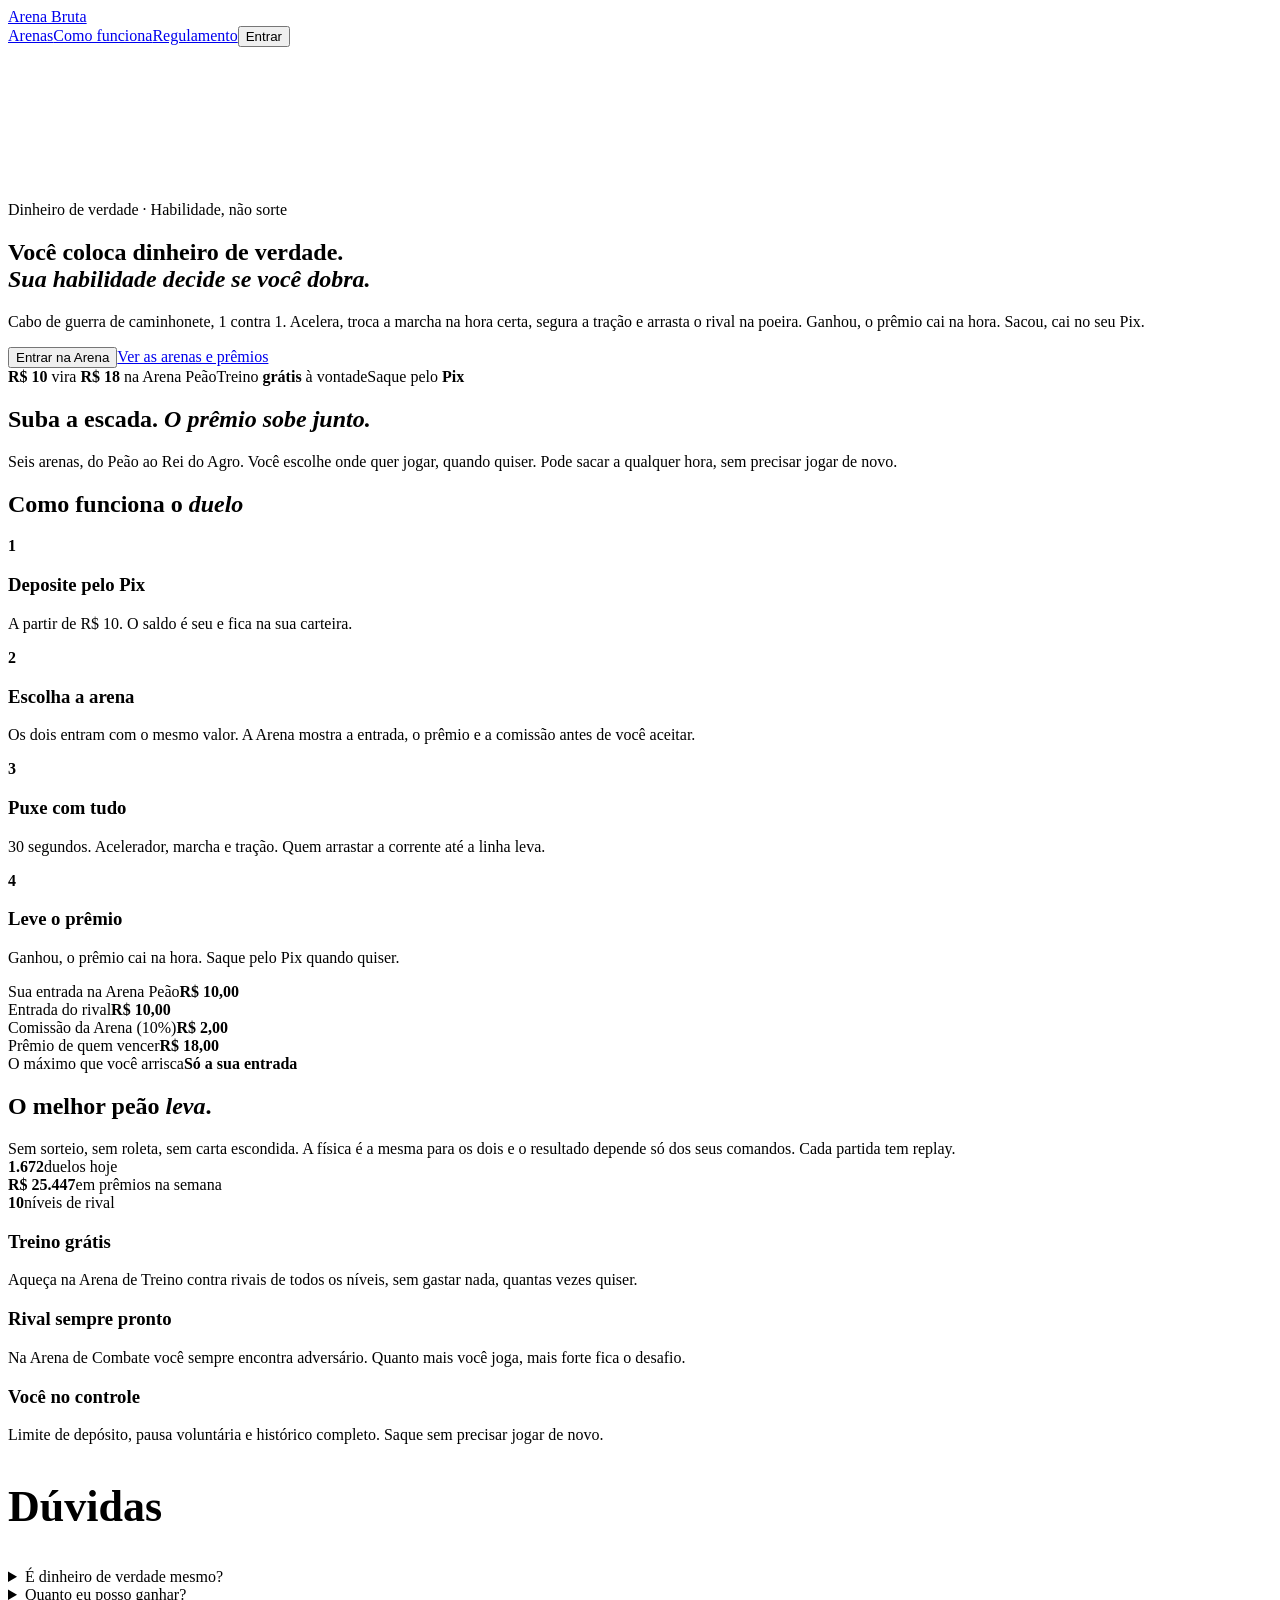
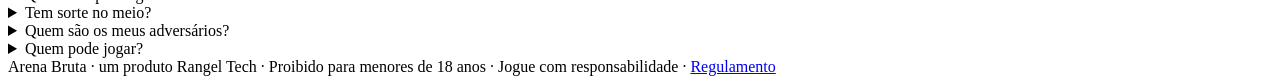
==== static/index.html @ 45be07f4 "Arena Bruta 0.1.0: duelos 3D valendo dinheiro, razão contábil, bots fixos de 20 níveis, Pix manual p" ====
<!doctype html>
<html lang="pt-BR">
<head>
<meta charset="utf-8">
<meta name="viewport" content="width=device-width,initial-scale=1,viewport-fit=cover">
<title>Arena Bruta · Sua habilidade decide se você dobra</title>
<meta name="description" content="Duelos de caminhonete valendo dinheiro de verdade. Você coloca a entrada, sua habilidade decide se você dobra. Saque pelo Pix. Só para maiores de 18.">
<meta name="theme-color" content="#0d0c0b">
<meta property="og:title" content="Arena Bruta · Sua habilidade decide se você dobra">
<meta property="og:description" content="Cabo de guerra de caminhonete 1x1, valendo dinheiro de verdade. O melhor peão leva.">
<link rel="icon" href="data:image/svg+xml,<svg xmlns='http://www.w3.org/2000/svg' viewBox='0 0 64 64'><rect width='64' height='64' rx='14' fill='%230d0c0b'/><text x='32' y='45' font-family='Georgia' font-weight='900' font-size='36' text-anchor='middle' fill='%23c49a46'>A</text></svg>">
<link rel="preconnect" href="https://fonts.googleapis.com"><link rel="preconnect" href="https://fonts.gstatic.com" crossorigin>
<link href="https://fonts.googleapis.com/css2?family=Bebas+Neue&family=Rye&family=Inter:wght@400;500;600;700;800&display=swap" rel="stylesheet">
<link rel="stylesheet" href="/s/estilo.css">
<link rel="stylesheet" href="/s/arena.css">
</head>
<body>
<header class="topo"><div class="wrap">
  <a class="marca" href="/"><span class="titulo">Arena Bruta</span></a>
  <nav><a class="lnk" href="#arenas">Arenas</a><a class="lnk" href="#como">Como funciona</a><a class="lnk" href="/regulamento">Regulamento</a><button class="btn btn-sec" data-entrar>Entrar</button></nav>
</div></header>

<section class="heroi" id="heroi">
  <canvas id="cena" aria-label="Duas caminhonetes puxando uma corrente num duelo de cabo de guerra ao pôr do sol"></canvas>
  <div class="txt"><div class="wrap">
    <span class="selo">Dinheiro de verdade · Habilidade, não sorte</span>
    <h1 class="titulo">Você coloca dinheiro de verdade.<br><em>Sua habilidade decide se você dobra.</em></h1>
    <p class="sub">Cabo de guerra de caminhonete, 1 contra 1. Acelera, troca a marcha na hora certa, segura a tração e arrasta o rival na poeira. Ganhou, o prêmio cai na hora. Sacou, cai no seu Pix.</p>
    <div class="acoes"><button class="btn btn-ouro btn-lg" data-entrar>Entrar na Arena</button><a class="btn btn-sec btn-lg" href="#arenas">Ver as arenas e prêmios</a></div>
    <div class="chips"><span><b>R$ 10</b> vira <b>R$ 18</b> na Arena Peão</span><span>Treino <b>grátis</b> à vontade</span><span>Saque pelo <b>Pix</b></span></div>
  </div></div>
</section>

<section class="bloco" id="arenas"><div class="wrap">
  <h2 class="titulo rev">Suba a escada. <em>O prêmio sobe junto.</em></h2>
  <p class="lead rev">Seis arenas, do Peão ao Rei do Agro. Você escolhe onde quer jogar, quando quiser. Pode sacar a qualquer hora, sem precisar jogar de novo.</p>
  <div class="escada" id="escada"></div>
</div></section>

<section class="bloco" id="como" style="background:var(--bg2)"><div class="wrap">
  <h2 class="titulo rev">Como funciona o <em>duelo</em></h2>
  <div class="passos">
    <div class="passo rev"><b>1</b><h3>Deposite pelo Pix</h3><p>A partir de R$ 10. O saldo é seu e fica na sua carteira.</p></div>
    <div class="passo rev"><b>2</b><h3>Escolha a arena</h3><p>Os dois entram com o mesmo valor. A Arena mostra a entrada, o prêmio e a comissão antes de você aceitar.</p></div>
    <div class="passo rev"><b>3</b><h3>Puxe com tudo</h3><p>30 segundos. Acelerador, marcha e tração. Quem arrastar a corrente até a linha leva.</p></div>
    <div class="passo rev"><b>4</b><h3>Leve o prêmio</h3><p>Ganhou, o prêmio cai na hora. Saque pelo Pix quando quiser.</p></div>
  </div>
  <div class="card-ouro rev">
    <div class="linha"><span>Sua entrada na Arena Peão</span><b>R$ 10,00</b></div>
    <div class="linha"><span>Entrada do rival</span><b>R$ 10,00</b></div>
    <div class="linha"><span>Comissão da Arena (10%)</span><b>R$ 2,00</b></div>
    <div class="linha"><span>Prêmio de quem vencer</span><b>R$ 18,00</b></div>
    <div class="linha"><span>O máximo que você arrisca</span><b>Só a sua entrada</b></div>
  </div>
</div></section>

<section class="faixa"><div class="wrap">
  <h2 class="titulo rev">O melhor peão <em>leva</em>.</h2>
  <p class="lead rev" style="margin:0 auto">Sem sorteio, sem roleta, sem carta escondida. A física é a mesma para os dois e o resultado depende só dos seus comandos. Cada partida tem replay.</p>
  <div class="contadores"><div><b data-conta-ate="3214">0</b><span>duelos hoje</span></div><div><b data-conta-ate="48920" data-reais>0</b><span>em prêmios na semana</span></div><div><b data-conta-ate="20">0</b><span>níveis de rival</span></div></div>
  <div class="grade3">
    <div class="info rev"><h3>Treino grátis</h3><p>Aqueça na Arena de Treino contra rivais de todos os níveis, sem gastar nada, quantas vezes quiser.</p></div>
    <div class="info rev"><h3>Rival sempre pronto</h3><p>Na Arena de Combate você sempre encontra adversário. Quanto mais você joga, mais forte fica o desafio.</p></div>
    <div class="info rev"><h3>Você no controle</h3><p>Limite de depósito, pausa voluntária e histórico completo. Saque sem precisar jogar de novo.</p></div>
  </div>
</div></section>

<section class="bloco" style="background:var(--bg2)"><div class="wrap" style="max-width:860px">
  <h2 class="titulo rev" style="font-size:44px">Dúvidas</h2>
  <details><summary>É dinheiro de verdade mesmo?</summary><p>Sim. Você deposita pelo Pix, joga com o seu saldo e saca pelo Pix. Saques são conferidos e pagos na chave Pix cadastrada no seu nome.</p></details>
  <details><summary>Quanto eu posso ganhar?</summary><p>Você pode dobrar a sua entrada a cada vitória, menos a comissão de 10%. Na Arena Peão, R$ 10 vira R$ 18. No Rei do Agro, R$ 188,95 vira R$ 340,11. Também pode perder a entrada: o máximo que você arrisca é o valor que escolheu.</p></details>
  <details><summary>Tem sorte no meio?</summary><p>Não. O jogo é 100% determinístico: os mesmos comandos dão sempre o mesmo resultado. Quem decide é a sua habilidade.</p></details>
  <details><summary>Quem são os meus adversários?</summary><p>Outros jogadores e competidores da casa, com níveis de habilidade fixos e publicados no <a href="/regulamento" style="color:var(--ouro2)">regulamento</a>.</p></details>
  <details><summary>Quem pode jogar?</summary><p>Só maiores de 18 anos. Jogue com responsabilidade: use os limites e a pausa da sua conta quando quiser.</p></details>
</div></section>

<footer><div class="wrap">Arena Bruta · um produto Rangel Tech · Proibido para menores de 18 anos · Jogue com responsabilidade · <a href="/regulamento">Regulamento</a></div></footer>
<div class="modal" id="m-entrar" hidden role="dialog" aria-modal="true" aria-labelledby="m-tit"><div class="caixa"><button class="x" data-fechar aria-label="Fechar">×</button></div></div>
<script src="/s/login.js" data-conta="/api/conta" data-destino="/app"></script>
<script type="module">
import { criarCena } from '/s/arena3d.js'
try { criarCena(document.getElementById('cena'), { modo: 'heroi' }) } catch (e) { document.getElementById('cena').style.background = 'url(/s/img/heroi.webp) center/cover' }
</script>
<script>
;(() => {
  const topo = document.querySelector('.topo'); const rolar = () => topo.classList.toggle('rolou', scrollY > 30); addEventListener('scroll', rolar, { passive: true }); rolar()
  const io = new IntersectionObserver((es) => es.forEach((e) => { if (e.isIntersecting) { e.target.classList.add('vis'); io.unobserve(e.target) } }), { threshold: 0.12 })
  document.querySelectorAll('.rev').forEach((el) => io.observe(el))
  const brl = (c) => 'R$ ' + (c / 100).toFixed(2).replace('.', ',')
  fetch('/api/arenas').then((r) => r.json()).then((j) => {
    document.getElementById('escada').innerHTML = j.arenas.map((a, i) => `<div class="degrau rev" style="min-height:${170 + i * 22}px"><small>Arena ${i + 1}</small><h3>${a.nome}</h3><div class="ent">Entrada ${brl(a.entrada)}</div><div class="pre">${brl(a.premio)}</div><div class="ent">prêmio</div></div>`).join('')
    document.querySelectorAll('#escada .rev').forEach((el) => io.observe(el))
  })
  document.querySelectorAll('[data-conta-ate]').forEach((el) => {
    const alvo = +el.dataset.contaAte, reais = el.hasAttribute('data-reais')
    const o = new IntersectionObserver((es) => { if (!es[0].isIntersecting) return; o.disconnect(); const t0 = performance.now()
      const f = (t) => { const p = Math.min(1, (t - t0) / 1600), v = Math.round(alvo * (1 - Math.pow(1 - p, 3))); el.textContent = reais ? 'R$ ' + v.toLocaleString('pt-BR') : v.toLocaleString('pt-BR'); if (p < 1) requestAnimationFrame(f) }; requestAnimationFrame(f) })
    o.observe(el)
  })
})()
</script>
</body>
</html>
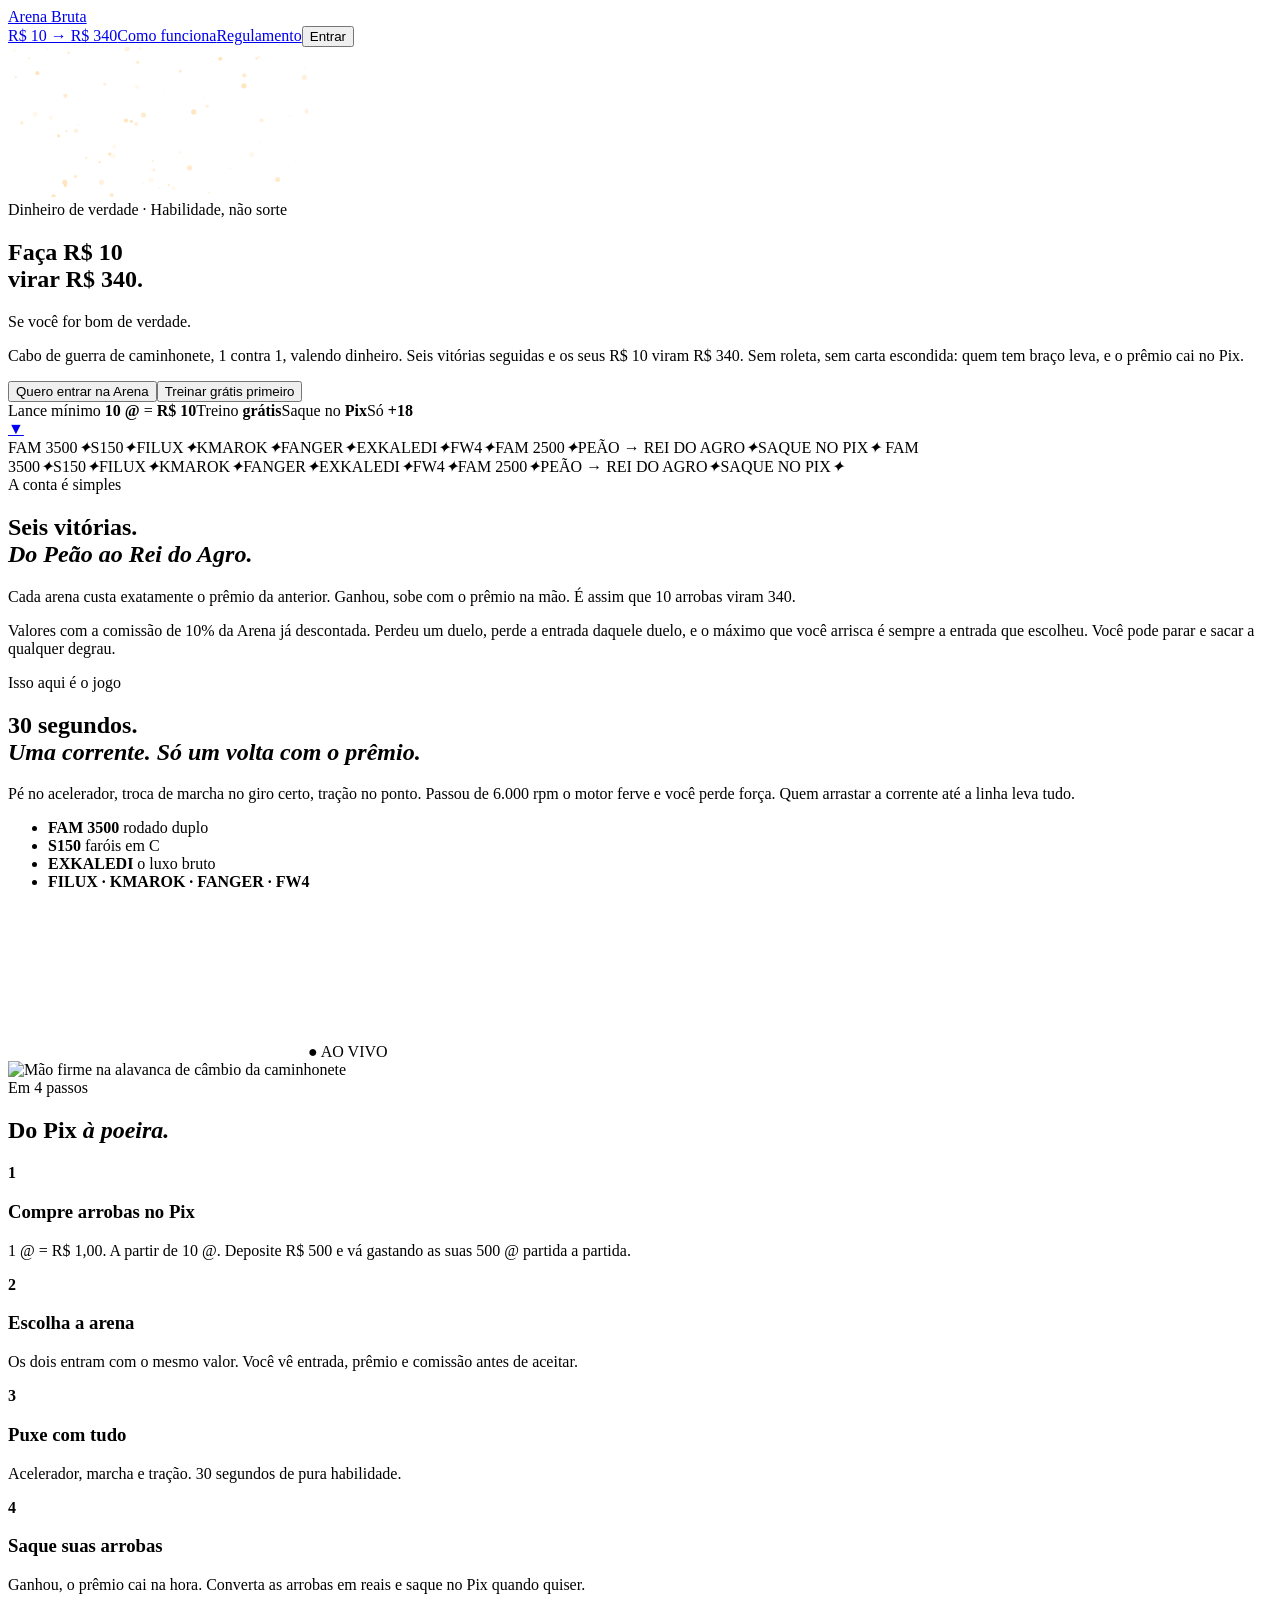
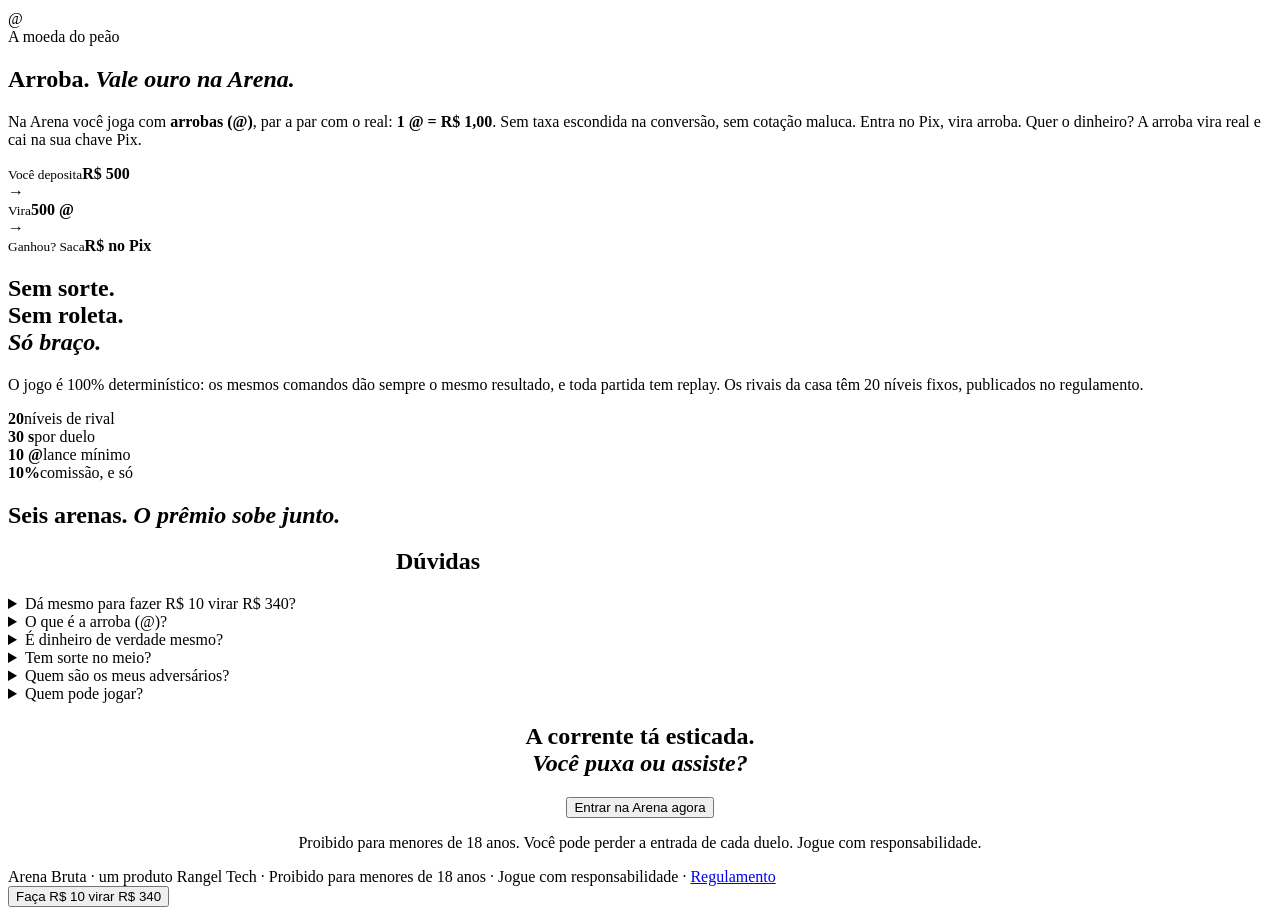
==== commit 15eb1a9b: "Landing cinematografica: vaqueiro com camera lenta e poeira, R$ 10 vira R$ 340 (escada real de 6 vit" ====
--- a/static/index.html
+++ b/static/index.html
@@ -3,100 +3,161 @@
 <head>
 <meta charset="utf-8">
 <meta name="viewport" content="width=device-width,initial-scale=1,viewport-fit=cover">
-<title>Arena Bruta · Sua habilidade decide se você dobra</title>
-<meta name="description" content="Duelos de caminhonete valendo dinheiro de verdade. Você coloca a entrada, sua habilidade decide se você dobra. Saque pelo Pix. Só para maiores de 18.">
+<title>Arena Bruta · Faça R$ 10 virar R$ 340</title>
+<meta name="description" content="Cabo de guerra de caminhonete valendo dinheiro de verdade. Seis vitórias seguidas transformam R$ 10 em R$ 340. Habilidade, não sorte. Saque pelo Pix. Só para maiores de 18.">
 <meta name="theme-color" content="#0d0c0b">
-<meta property="og:title" content="Arena Bruta · Sua habilidade decide se você dobra">
-<meta property="og:description" content="Cabo de guerra de caminhonete 1x1, valendo dinheiro de verdade. O melhor peão leva.">
+<meta property="og:title" content="Arena Bruta · Faça R$ 10 virar R$ 340">
+<meta property="og:description" content="Se você for bom de verdade. Duelo 1x1 de caminhonete, sem sorte no meio.">
+<meta property="og:image" content="/s/img/heroi.webp">
 <link rel="icon" href="data:image/svg+xml,<svg xmlns='http://www.w3.org/2000/svg' viewBox='0 0 64 64'><rect width='64' height='64' rx='14' fill='%230d0c0b'/><text x='32' y='45' font-family='Georgia' font-weight='900' font-size='36' text-anchor='middle' fill='%23c49a46'>A</text></svg>">
 <link rel="preconnect" href="https://fonts.googleapis.com"><link rel="preconnect" href="https://fonts.gstatic.com" crossorigin>
 <link href="https://fonts.googleapis.com/css2?family=Bebas+Neue&family=Rye&family=Inter:wght@400;500;600;700;800&display=swap" rel="stylesheet">
+<link rel="preload" as="image" href="/s/img/heroi.webp">
 <link rel="stylesheet" href="/s/estilo.css">
 <link rel="stylesheet" href="/s/arena.css">
+<link rel="stylesheet" href="/s/cinema-arena.css">
 </head>
 <body>
 <header class="topo"><div class="wrap">
   <a class="marca" href="/"><span class="titulo">Arena Bruta</span></a>
-  <nav><a class="lnk" href="#arenas">Arenas</a><a class="lnk" href="#como">Como funciona</a><a class="lnk" href="/regulamento">Regulamento</a><button class="btn btn-sec" data-entrar>Entrar</button></nav>
+  <nav><a class="lnk" href="#escada-340">R$ 10 → R$ 340</a><a class="lnk" href="#como">Como funciona</a><a class="lnk" href="/regulamento">Regulamento</a><button class="btn btn-sec" data-entrar>Entrar</button></nav>
 </div></header>
 
-<section class="heroi" id="heroi">
-  <canvas id="cena" aria-label="Duas caminhonetes puxando uma corrente num duelo de cabo de guerra ao pôr do sol"></canvas>
-  <div class="txt"><div class="wrap">
-    <span class="selo">Dinheiro de verdade · Habilidade, não sorte</span>
-    <h1 class="titulo">Você coloca dinheiro de verdade.<br><em>Sua habilidade decide se você dobra.</em></h1>
-    <p class="sub">Cabo de guerra de caminhonete, 1 contra 1. Acelera, troca a marcha na hora certa, segura a tração e arrasta o rival na poeira. Ganhou, o prêmio cai na hora. Sacou, cai no seu Pix.</p>
-    <div class="acoes"><button class="btn btn-ouro btn-lg" data-entrar>Entrar na Arena</button><a class="btn btn-sec btn-lg" href="#arenas">Ver as arenas e prêmios</a></div>
-    <div class="chips"><span><b>R$ 10</b> vira <b>R$ 18</b> na Arena Peão</span><span>Treino <b>grátis</b> à vontade</span><span>Saque pelo <b>Pix</b></span></div>
+<!-- 1. TOPO DE CINEMA -->
+<section class="cine-heroi" id="heroi">
+  <div class="kb" style="background-image:url(/s/img/heroi.webp)" role="img" aria-label="Peão diante de duas caminhonetes acorrentadas na arena ao pôr do sol"></div>
+  <canvas class="poeira" aria-hidden="true"></canvas>
+  <div class="barra-cine cima"></div><div class="barra-cine baixo"></div>
+  <div class="cine-txt"><div class="wrap">
+    <span class="selo entra" style="--d:.2s">Dinheiro de verdade · Habilidade, não sorte</span>
+    <h1 class="mega entra" style="--d:.45s">Faça <span class="ouro">R$ 10</span><br>virar <span class="ouro">R$ 340</span>.</h1>
+    <p class="gancho entra" style="--d:.8s">Se você for bom de verdade.</p>
+    <p class="sub entra" style="--d:1s">Cabo de guerra de caminhonete, 1 contra 1, valendo dinheiro. Seis vitórias seguidas e os seus R$ 10 viram R$ 340. Sem roleta, sem carta escondida: quem tem braço leva, e o prêmio cai no Pix.</p>
+    <div class="acoes entra" style="--d:1.2s"><button class="btn btn-ouro btn-lg pulsa" data-entrar>Quero entrar na Arena</button><button class="btn btn-sec btn-lg" data-entrar>Treinar grátis primeiro</button></div>
+    <div class="chips entra" style="--d:1.4s"><span>Lance mínimo <b>10 @</b> = <b>R$ 10</b></span><span>Treino <b>grátis</b></span><span>Saque no <b>Pix</b></span><span>Só <b>+18</b></span></div>
   </div></div>
+  <a class="desce" href="#escada-340" aria-label="Ver como R$ 10 vira R$ 340">▼</a>
 </section>
 
-<section class="bloco" id="arenas"><div class="wrap">
-  <h2 class="titulo rev">Suba a escada. <em>O prêmio sobe junto.</em></h2>
-  <p class="lead rev">Seis arenas, do Peão ao Rei do Agro. Você escolhe onde quer jogar, quando quiser. Pode sacar a qualquer hora, sem precisar jogar de novo.</p>
+<!-- 2. FAIXA CORRENDO -->
+<div class="faixa-corre" aria-hidden="true"><div>
+  <span>FAM 3500</span><i>✦</i><span>S150</span><i>✦</i><span>FILUX</span><i>✦</i><span>KMAROK</span><i>✦</i><span>FANGER</span><i>✦</i><span>EXKALEDI</span><i>✦</i><span>FW4</span><i>✦</i><span>FAM 2500</span><i>✦</i><span>PEÃO → REI DO AGRO</span><i>✦</i><span>SAQUE NO PIX</span><i>✦</i>
+  <span>FAM 3500</span><i>✦</i><span>S150</span><i>✦</i><span>FILUX</span><i>✦</i><span>KMAROK</span><i>✦</i><span>FANGER</span><i>✦</i><span>EXKALEDI</span><i>✦</i><span>FW4</span><i>✦</i><span>FAM 2500</span><i>✦</i><span>PEÃO → REI DO AGRO</span><i>✦</i><span>SAQUE NO PIX</span><i>✦</i>
+</div></div>
+
+<!-- 3. A ESCADA DO R$ 10 AO R$ 340 -->
+<section class="cine-bloco com-foto" id="escada-340" style="--foto:url(/s/img/boiadeiro.webp)"><div class="wrap">
+  <span class="selo rev">A conta é simples</span>
+  <h2 class="titulo grande rev">Seis vitórias.<br><em>Do Peão ao Rei do Agro.</em></h2>
+  <p class="lead rev">Cada arena custa exatamente o prêmio da anterior. Ganhou, sobe com o prêmio na mão. É assim que 10 arrobas viram 340.</p>
+  <ol class="escadinha" id="escadinha"></ol>
+  <p class="letra-miuda rev">Valores com a comissão de 10% da Arena já descontada. Perdeu um duelo, perde a entrada daquele duelo, e o máximo que você arrisca é sempre a entrada que escolheu. Você pode parar e sacar a qualquer degrau.</p>
+</div></section>
+
+<!-- 4. O JOGO -->
+<section class="cine-bloco" id="jogo"><div class="wrap">
+  <div class="dupla">
+    <div>
+      <span class="selo rev">Isso aqui é o jogo</span>
+      <h2 class="titulo grande rev">30 segundos.<br><em>Uma corrente. Só um volta com o prêmio.</em></h2>
+      <p class="lead rev">Pé no acelerador, troca de marcha no giro certo, tração no ponto. Passou de 6.000 rpm o motor ferve e você perde força. Quem arrastar a corrente até a linha leva tudo.</p>
+      <ul class="frota rev"><li><b>FAM 3500</b> rodado duplo</li><li><b>S150</b> faróis em C</li><li><b>EXKALEDI</b> o luxo bruto</li><li><b>FILUX · KMAROK · FANGER · FW4</b></li></ul>
+    </div>
+    <div class="tela-jogo rev"><canvas id="cena" aria-label="Duas caminhonetes puxando uma corrente num duelo de cabo de guerra ao pôr do sol"></canvas><span class="ao-vivo">● AO VIVO</span></div>
+  </div>
+</div></section>
+
+<!-- 5. COMO FUNCIONA -->
+<section class="cine-bloco escuro" id="como"><div class="wrap">
+  <div class="dupla inverte">
+    <div class="foto-moldura rev"><img src="/s/img/cambio.webp" alt="Mão firme na alavanca de câmbio da caminhonete" loading="lazy"></div>
+    <div>
+      <span class="selo rev">Em 4 passos</span>
+      <h2 class="titulo grande rev">Do Pix <em>à poeira.</em></h2>
+      <div class="passos-cine">
+        <div class="rev"><b>1</b><div><h3>Compre arrobas no Pix</h3><p>1 @ = R$ 1,00. A partir de 10 @. Deposite R$ 500 e vá gastando as suas 500 @ partida a partida.</p></div></div>
+        <div class="rev"><b>2</b><div><h3>Escolha a arena</h3><p>Os dois entram com o mesmo valor. Você vê entrada, prêmio e comissão antes de aceitar.</p></div></div>
+        <div class="rev"><b>3</b><div><h3>Puxe com tudo</h3><p>Acelerador, marcha e tração. 30 segundos de pura habilidade.</p></div></div>
+        <div class="rev"><b>4</b><div><h3>Saque suas arrobas</h3><p>Ganhou, o prêmio cai na hora. Converta as arrobas em reais e saque no Pix quando quiser.</p></div></div>
+      </div>
+    </div>
+  </div>
+</div></section>
+
+<!-- 6. ARROBA -->
+<section class="cine-bloco" id="arroba"><div class="wrap arroba-bloco">
+  <div class="moeda-grande rev" aria-hidden="true"><span>@</span></div>
+  <div>
+    <span class="selo rev">A moeda do peão</span>
+    <h2 class="titulo grande rev">Arroba. <em>Vale ouro na Arena.</em></h2>
+    <p class="lead rev">Na Arena você joga com <b>arrobas (@)</b>, par a par com o real: <b>1 @ = R$ 1,00</b>. Sem taxa escondida na conversão, sem cotação maluca. Entra no Pix, vira arroba. Quer o dinheiro? A arroba vira real e cai na sua chave Pix.</p>
+    <div class="conversao rev"><div><small>Você deposita</small><b>R$ 500</b></div><span>→</span><div><small>Vira</small><b>500 @</b></div><span>→</span><div><small>Ganhou? Saca</small><b>R$ no Pix</b></div></div>
+  </div>
+</div></section>
+
+<!-- 7. RODEIO -->
+<section class="banner-rodeio" style="--foto:url(/s/img/rodeio.webp)"><div class="wrap">
+  <h2 class="titulo mega2 rev">Sem sorte.<br>Sem roleta.<br><em>Só braço.</em></h2>
+  <p class="lead rev">O jogo é 100% determinístico: os mesmos comandos dão sempre o mesmo resultado, e toda partida tem replay. Os rivais da casa têm 20 níveis fixos, publicados no regulamento.</p>
+  <div class="fatos rev"><div><b>20</b><span>níveis de rival</span></div><div><b>30 s</b><span>por duelo</span></div><div><b>10 @</b><span>lance mínimo</span></div><div><b>10%</b><span>comissão, e só</span></div></div>
+</div></section>
+
+<!-- 8. ARENAS -->
+<section class="cine-bloco" id="arenas"><div class="wrap">
+  <h2 class="titulo grande rev">Seis arenas. <em>O prêmio sobe junto.</em></h2>
   <div class="escada" id="escada"></div>
 </div></section>
 
-<section class="bloco" id="como" style="background:var(--bg2)"><div class="wrap">
-  <h2 class="titulo rev">Como funciona o <em>duelo</em></h2>
-  <div class="passos">
-    <div class="passo rev"><b>1</b><h3>Deposite pelo Pix</h3><p>A partir de R$ 10. O saldo é seu e fica na sua carteira.</p></div>
-    <div class="passo rev"><b>2</b><h3>Escolha a arena</h3><p>Os dois entram com o mesmo valor. A Arena mostra a entrada, o prêmio e a comissão antes de você aceitar.</p></div>
-    <div class="passo rev"><b>3</b><h3>Puxe com tudo</h3><p>30 segundos. Acelerador, marcha e tração. Quem arrastar a corrente até a linha leva.</p></div>
-    <div class="passo rev"><b>4</b><h3>Leve o prêmio</h3><p>Ganhou, o prêmio cai na hora. Saque pelo Pix quando quiser.</p></div>
-  </div>
-  <div class="card-ouro rev">
-    <div class="linha"><span>Sua entrada na Arena Peão</span><b>R$ 10,00</b></div>
-    <div class="linha"><span>Entrada do rival</span><b>R$ 10,00</b></div>
-    <div class="linha"><span>Comissão da Arena (10%)</span><b>R$ 2,00</b></div>
-    <div class="linha"><span>Prêmio de quem vencer</span><b>R$ 18,00</b></div>
-    <div class="linha"><span>O máximo que você arrisca</span><b>Só a sua entrada</b></div>
-  </div>
+<section class="cine-bloco escuro"><div class="wrap" style="max-width:860px">
+  <h2 class="titulo grande rev" style="text-align:center">Dúvidas</h2>
+  <details><summary>Dá mesmo para fazer R$ 10 virar R$ 340?</summary><p>Dá, ganhando seis duelos seguidos, um em cada arena: R$ 10 → 18 → 32,40 → 58,32 → 104,98 → 188,95 → 340,11. Cada degrau vale o prêmio do anterior. Não é promessa: depende só da sua habilidade, e quem perde um duelo perde a entrada daquele duelo.</p></details>
+  <details><summary>O que é a arroba (@)?</summary><p>A moeda da Arena, par a par com o real (1 @ = R$ 1,00). O Pix vira arrobas na sua carteira e as arrobas viram reais no saque.</p></details>
+  <details><summary>É dinheiro de verdade mesmo?</summary><p>Sim. Você compra arrobas pelo Pix, joga com elas e saca pelo Pix, na chave cadastrada no seu nome. Os saques são conferidos antes do pagamento.</p></details>
+  <details><summary>Tem sorte no meio?</summary><p>Não. A física é a mesma para os dois e o resultado depende só dos comandos. Os mesmos comandos dão sempre o mesmo resultado, e você pode ver o replay de cada partida.</p></details>
+  <details><summary>Quem são os meus adversários?</summary><p>Outros jogadores e competidores da casa, com níveis de habilidade fixos e publicados no <a href="/regulamento" style="color:var(--ouro2)">regulamento</a>.</p></details>
+  <details><summary>Quem pode jogar?</summary><p>Só maiores de 18 anos. Jogue com responsabilidade: use o limite de depósito e a pausa da sua conta quando quiser.</p></details>
 </div></section>
 
-<section class="faixa"><div class="wrap">
-  <h2 class="titulo rev">O melhor peão <em>leva</em>.</h2>
-  <p class="lead rev" style="margin:0 auto">Sem sorteio, sem roleta, sem carta escondida. A física é a mesma para os dois e o resultado depende só dos seus comandos. Cada partida tem replay.</p>
-  <div class="contadores"><div><b data-conta-ate="3214">0</b><span>duelos hoje</span></div><div><b data-conta-ate="48920" data-reais>0</b><span>em prêmios na semana</span></div><div><b data-conta-ate="20">0</b><span>níveis de rival</span></div></div>
-  <div class="grade3">
-    <div class="info rev"><h3>Treino grátis</h3><p>Aqueça na Arena de Treino contra rivais de todos os níveis, sem gastar nada, quantas vezes quiser.</p></div>
-    <div class="info rev"><h3>Rival sempre pronto</h3><p>Na Arena de Combate você sempre encontra adversário. Quanto mais você joga, mais forte fica o desafio.</p></div>
-    <div class="info rev"><h3>Você no controle</h3><p>Limite de depósito, pausa voluntária e histórico completo. Saque sem precisar jogar de novo.</p></div>
-  </div>
-</div></section>
-
-<section class="bloco" style="background:var(--bg2)"><div class="wrap" style="max-width:860px">
-  <h2 class="titulo rev" style="font-size:44px">Dúvidas</h2>
-  <details><summary>É dinheiro de verdade mesmo?</summary><p>Sim. Você deposita pelo Pix, joga com o seu saldo e saca pelo Pix. Saques são conferidos e pagos na chave Pix cadastrada no seu nome.</p></details>
-  <details><summary>Quanto eu posso ganhar?</summary><p>Você pode dobrar a sua entrada a cada vitória, menos a comissão de 10%. Na Arena Peão, R$ 10 vira R$ 18. No Rei do Agro, R$ 188,95 vira R$ 340,11. Também pode perder a entrada: o máximo que você arrisca é o valor que escolheu.</p></details>
-  <details><summary>Tem sorte no meio?</summary><p>Não. O jogo é 100% determinístico: os mesmos comandos dão sempre o mesmo resultado. Quem decide é a sua habilidade.</p></details>
-  <details><summary>Quem são os meus adversários?</summary><p>Outros jogadores e competidores da casa, com níveis de habilidade fixos e publicados no <a href="/regulamento" style="color:var(--ouro2)">regulamento</a>.</p></details>
-  <details><summary>Quem pode jogar?</summary><p>Só maiores de 18 anos. Jogue com responsabilidade: use os limites e a pausa da sua conta quando quiser.</p></details>
+<!-- 9. CHAMADA FINAL -->
+<section class="banner-rodeio final" style="--foto:url(/s/img/roda.webp)"><div class="wrap" style="text-align:center">
+  <h2 class="titulo mega2 rev">A corrente tá esticada.<br><em>Você puxa ou assiste?</em></h2>
+  <div class="acoes rev" style="justify-content:center"><button class="btn btn-ouro btn-lg pulsa" data-entrar>Entrar na Arena agora</button></div>
+  <p class="letra-miuda rev">Proibido para menores de 18 anos. Você pode perder a entrada de cada duelo. Jogue com responsabilidade.</p>
 </div></section>
 
 <footer><div class="wrap">Arena Bruta · um produto Rangel Tech · Proibido para menores de 18 anos · Jogue com responsabilidade · <a href="/regulamento">Regulamento</a></div></footer>
+<div class="cta-fixo"><button class="btn btn-ouro" data-entrar>Faça R$ 10 virar R$ 340</button></div>
 <div class="modal" id="m-entrar" hidden role="dialog" aria-modal="true" aria-labelledby="m-tit"><div class="caixa"><button class="x" data-fechar aria-label="Fechar">×</button></div></div>
 <script src="/s/login.js" data-conta="/api/conta" data-destino="/app"></script>
 <script type="module">
 import { criarCena } from '/s/arena3d.js'
-try { criarCena(document.getElementById('cena'), { modo: 'heroi' }) } catch (e) { document.getElementById('cena').style.background = 'url(/s/img/heroi.webp) center/cover' }
+const tela = document.getElementById('cena')
+// a cena 3D só liga quando aparece na tela (o topo é foto: abre rápido no celular)
+const vigia = new IntersectionObserver((es) => { if (!es[0].isIntersecting) return; vigia.disconnect(); try { criarCena(tela, { modo: 'heroi' }) } catch { tela.parentElement.style.background = 'url(/s/img/roda.webp) center/cover' } })
+vigia.observe(tela)
 </script>
 <script>
 ;(() => {
+  requestAnimationFrame(() => setTimeout(() => document.body.classList.add('abriu'), 120)) // barras de cinema saem e o texto entra
   const topo = document.querySelector('.topo'); const rolar = () => topo.classList.toggle('rolou', scrollY > 30); addEventListener('scroll', rolar, { passive: true }); rolar()
   const io = new IntersectionObserver((es) => es.forEach((e) => { if (e.isIntersecting) { e.target.classList.add('vis'); io.unobserve(e.target) } }), { threshold: 0.12 })
   document.querySelectorAll('.rev').forEach((el) => io.observe(el))
-  const brl = (c) => 'R$ ' + (c / 100).toFixed(2).replace('.', ',')
+  const ar = (c) => (c / 100).toLocaleString('pt-BR', { minimumFractionDigits: 2, maximumFractionDigits: 2 })
   fetch('/api/arenas').then((r) => r.json()).then((j) => {
-    document.getElementById('escada').innerHTML = j.arenas.map((a, i) => `<div class="degrau rev" style="min-height:${170 + i * 22}px"><small>Arena ${i + 1}</small><h3>${a.nome}</h3><div class="ent">Entrada ${brl(a.entrada)}</div><div class="pre">${brl(a.premio)}</div><div class="ent">prêmio</div></div>`).join('')
-    document.querySelectorAll('#escada .rev').forEach((el) => io.observe(el))
+    document.getElementById('escada').innerHTML = j.arenas.map((a, i) => `<div class="degrau rev" style="min-height:${170 + i * 22}px"><small>Arena ${i + 1}</small><h3>${a.nome}</h3><div class="ent">Entrada ${ar(a.entrada)} @</div><div class="pre">${ar(a.premio)} @</div><div class="ent">prêmio</div></div>`).join('')
+    // escada do R$ 10 ao R$ 340: cada vitória leva o prêmio para a próxima arena
+    document.getElementById('escadinha').innerHTML = j.arenas.map((a, i) => `<li class="rev" style="--i:${i}"><span class="n">Vitória ${i + 1}</span><span class="arena">${a.nome}</span><span class="de">${ar(a.entrada)} @</span><span class="seta">→</span><b class="para">${ar(a.premio)} @</b></li>`).join('')
+    document.querySelectorAll('#escada .rev, #escadinha .rev').forEach((el) => io.observe(el))
   })
-  document.querySelectorAll('[data-conta-ate]').forEach((el) => {
-    const alvo = +el.dataset.contaAte, reais = el.hasAttribute('data-reais')
-    const o = new IntersectionObserver((es) => { if (!es[0].isIntersecting) return; o.disconnect(); const t0 = performance.now()
-      const f = (t) => { const p = Math.min(1, (t - t0) / 1600), v = Math.round(alvo * (1 - Math.pow(1 - p, 3))); el.textContent = reais ? 'R$ ' + v.toLocaleString('pt-BR') : v.toLocaleString('pt-BR'); if (p < 1) requestAnimationFrame(f) }; requestAnimationFrame(f) })
-    o.observe(el)
-  })
+  // poeira dourada no ar do topo (padrão fixo, leve; some com "reduzir movimento")
+  const cv = document.querySelector('.poeira'), reduz = matchMedia('(prefers-reduced-motion: reduce)').matches
+  if (cv && !reduz) {
+    const g = cv.getContext('2d'); let W, H; const h = (n) => { const v = Math.sin(n * 12.9898) * 43758.5453; return v - Math.floor(v) } // espalha sem fileiras (fixo, sem sorteio)
+    const P = Array.from({ length: 70 }, (_, i) => ({ x: h(i + 1), y: h(i + 101), r: 0.6 + (i % 5) * 0.5, v: 0.00012 + (i % 7) * 0.00004, a: 0.15 + (i % 4) * 0.12 }))
+    const tam = () => { W = cv.width = cv.offsetWidth * devicePixelRatio; H = cv.height = cv.offsetHeight * devicePixelRatio }; tam(); addEventListener('resize', tam)
+    const passo = () => { g.clearRect(0, 0, W, H); for (const p of P) { p.x += p.v; p.y -= p.v * 0.35; if (p.x > 1) p.x = 0; if (p.y < 0) p.y = 1; g.beginPath(); g.arc(p.x * W, p.y * H, p.r * devicePixelRatio, 0, 7); g.fillStyle = `rgba(255,205,130,${p.a})`; g.fill() } requestAnimationFrame(passo) }
+    requestAnimationFrame(passo)
+  }
 })()
 </script>
 </body>
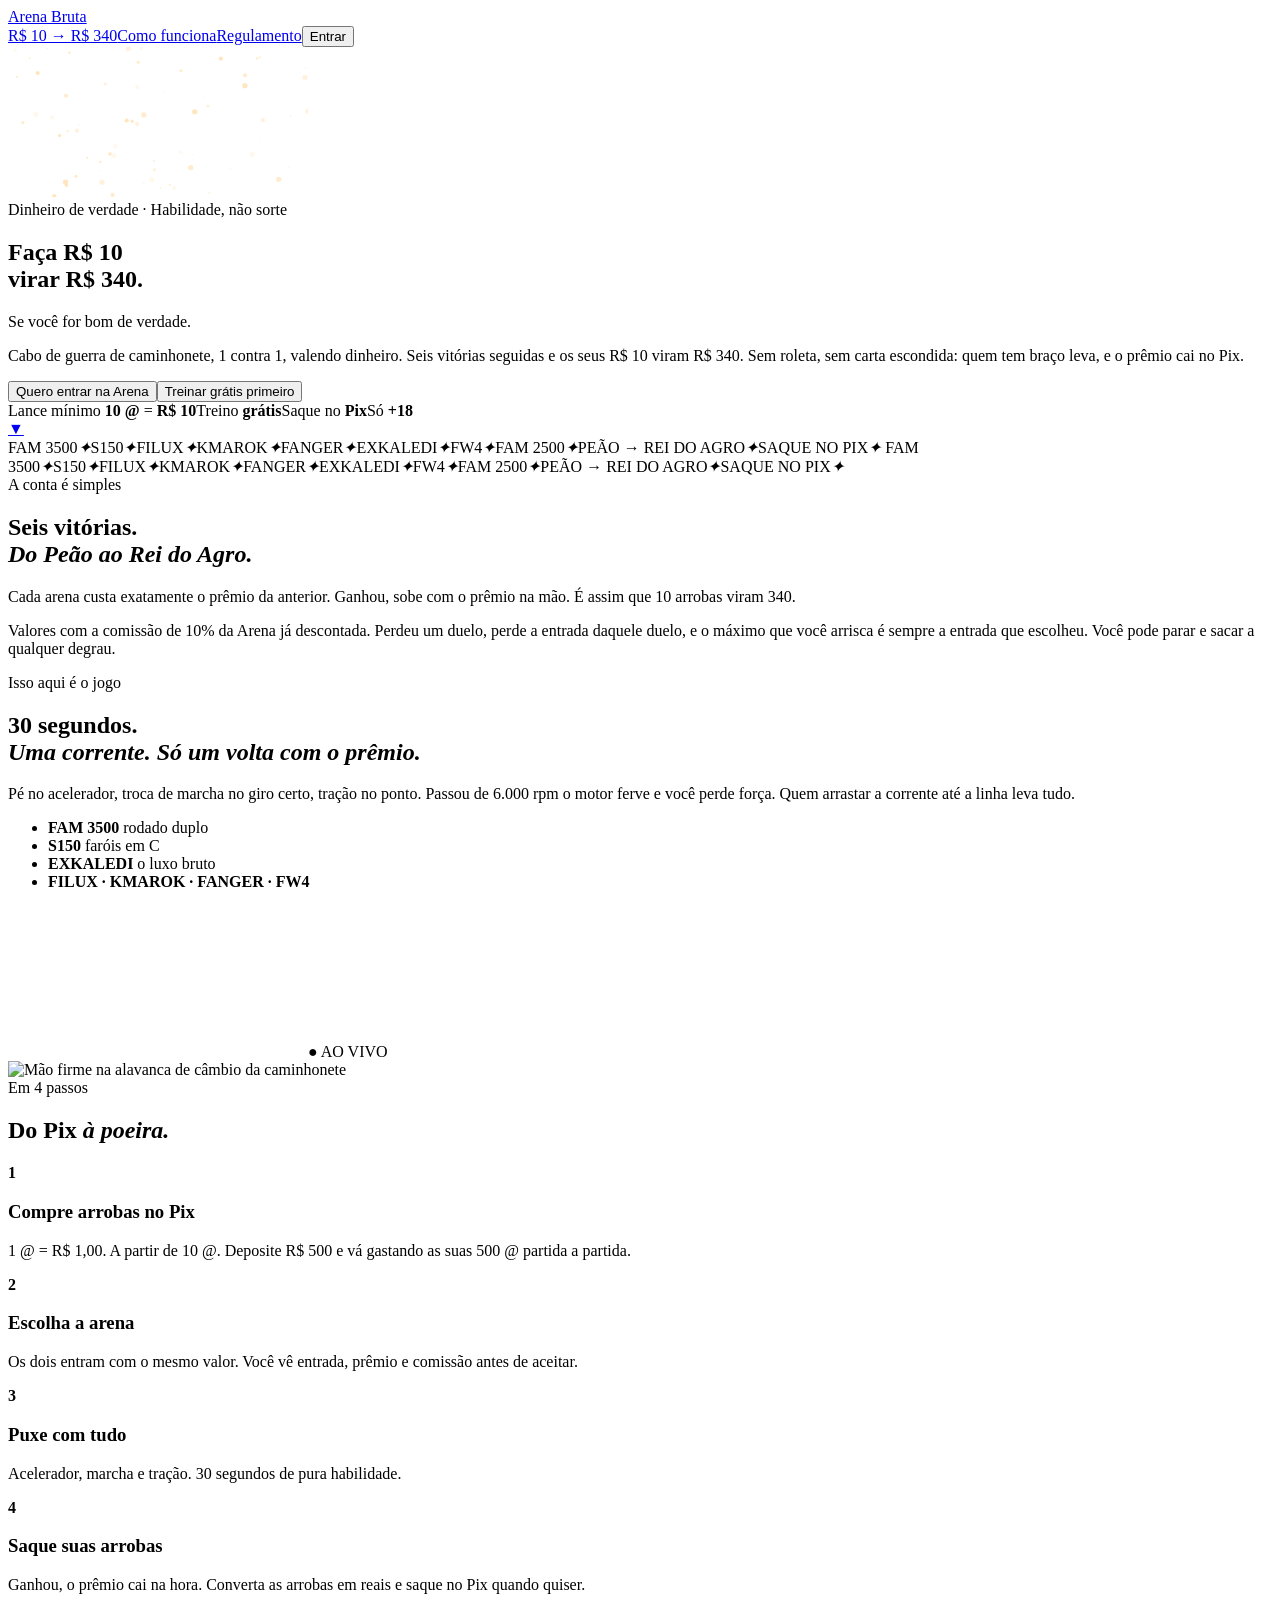
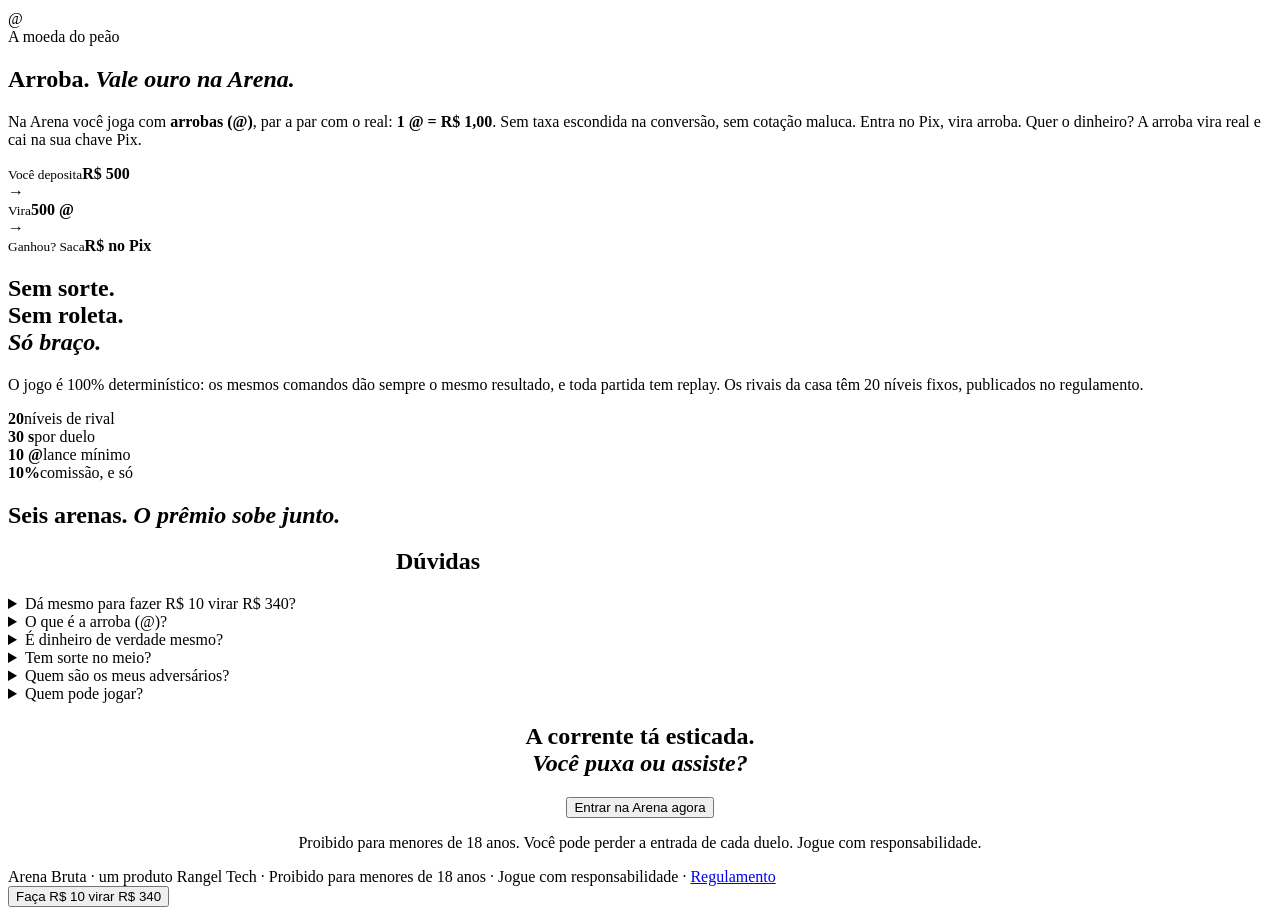
==== commit f14bfde0: "Caminhonetes 3D reais (17 modelos Sketchfab CC-BY/Free Standard, otimizados meshopt), pintura da Gar" ====
--- a/static/index.html
+++ b/static/index.html
@@ -16,6 +16,7 @@
 <link rel="stylesheet" href="/s/estilo.css">
 <link rel="stylesheet" href="/s/arena.css">
 <link rel="stylesheet" href="/s/cinema-arena.css">
+<script type="importmap">{"imports":{"three":"https://cdn.jsdelivr.net/npm/three@0.160.0/build/three.module.js","three/addons/":"https://cdn.jsdelivr.net/npm/three@0.160.0/examples/jsm/"}}</script>
 </head>
 <body>
 <header class="topo"><div class="wrap">
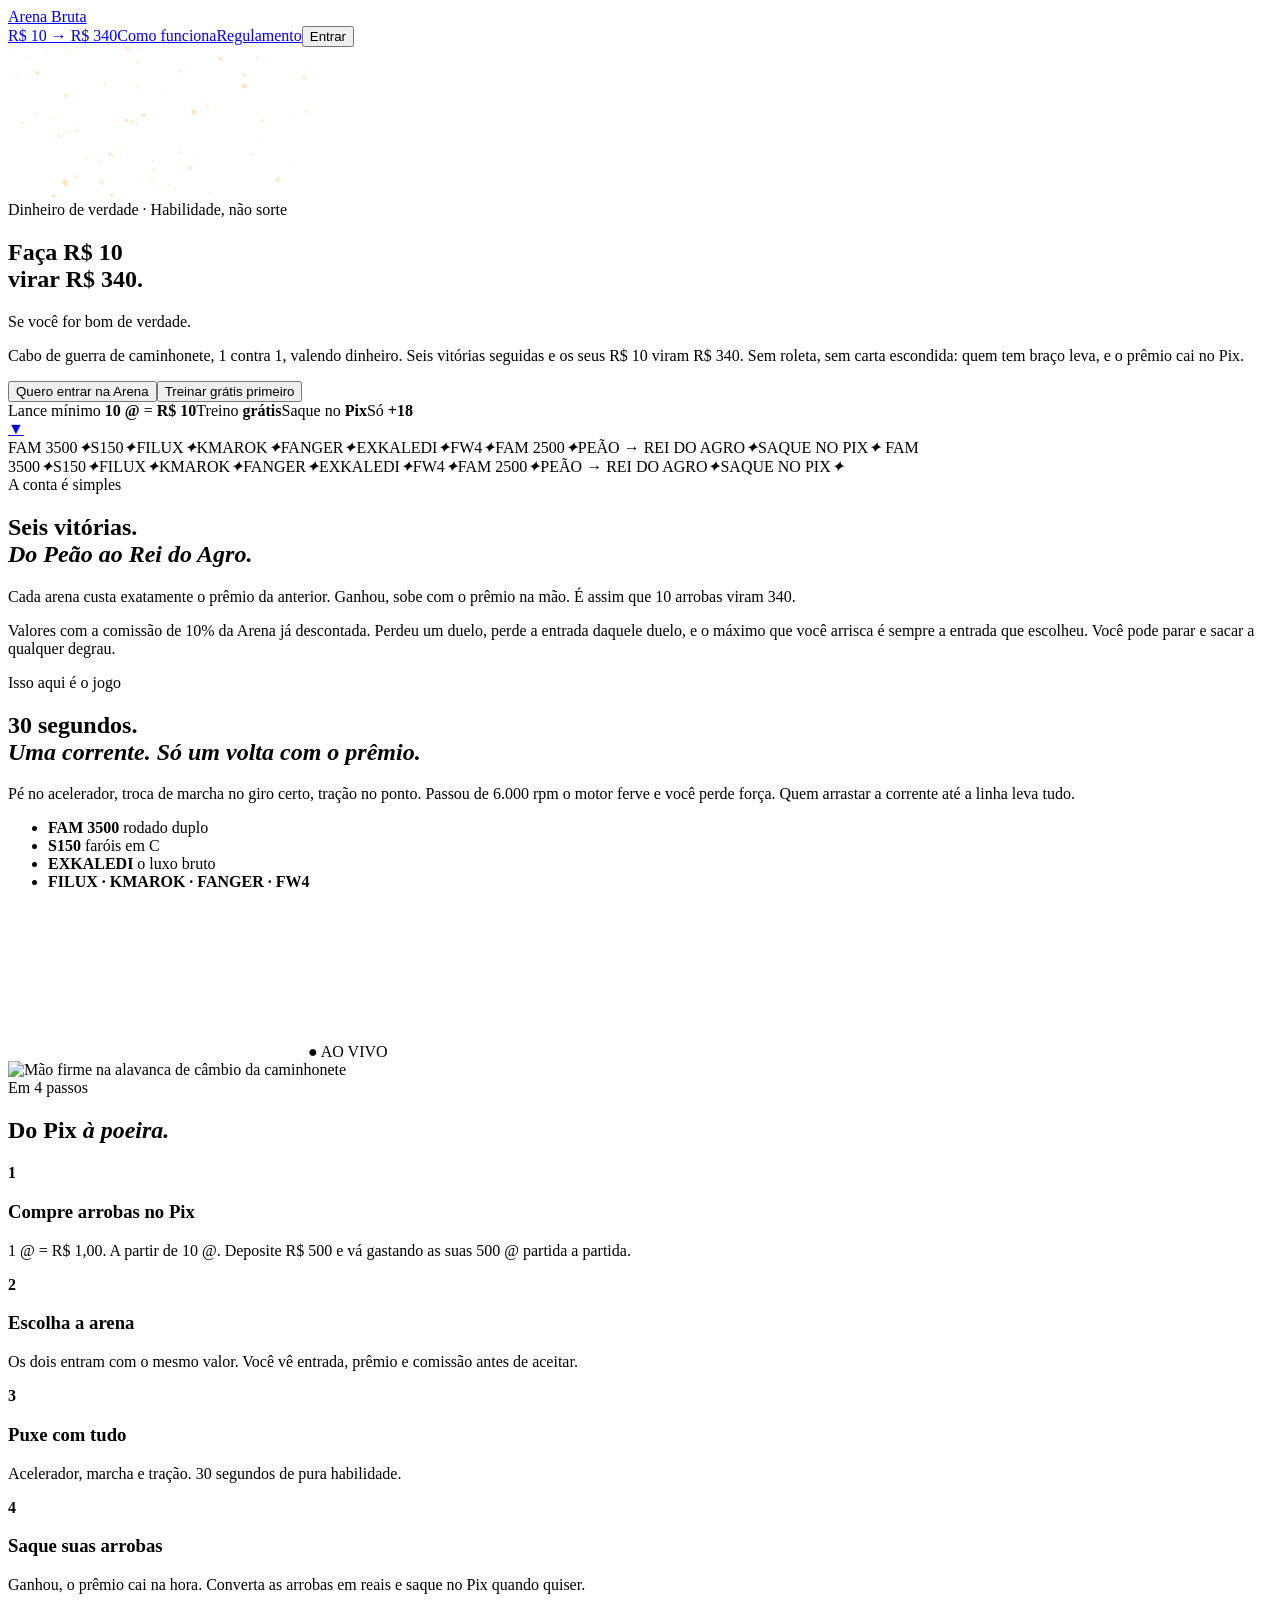
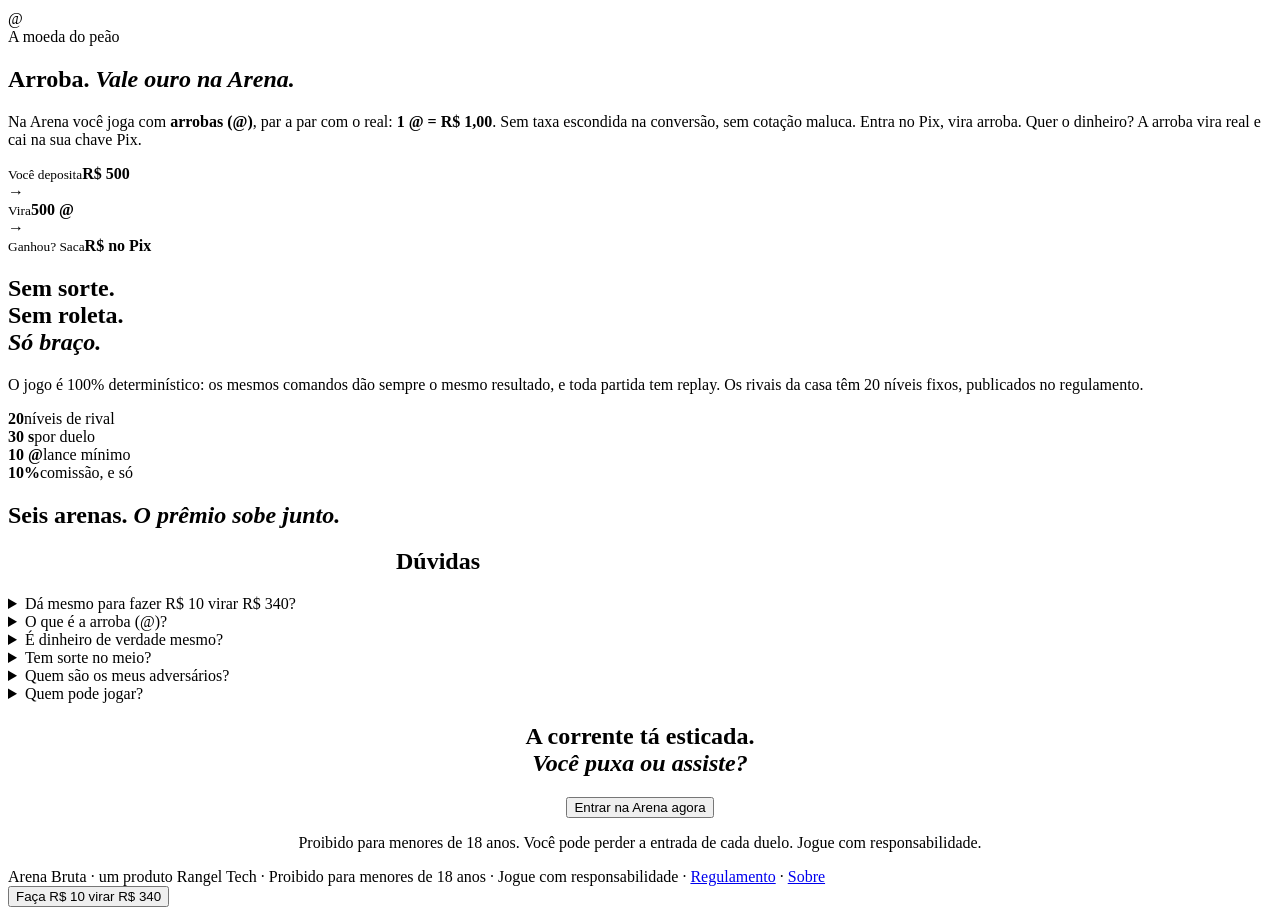
==== commit fa9f7120: "Garagem estilo editar o carro (palco 3D, carrossel, abas com cartoes, grafico animado do motor), pag" ====
--- a/static/index.html
+++ b/static/index.html
@@ -126,7 +126,7 @@
   <p class="letra-miuda rev">Proibido para menores de 18 anos. Você pode perder a entrada de cada duelo. Jogue com responsabilidade.</p>
 </div></section>
 
-<footer><div class="wrap">Arena Bruta · um produto Rangel Tech · Proibido para menores de 18 anos · Jogue com responsabilidade · <a href="/regulamento">Regulamento</a></div></footer>
+<footer><div class="wrap">Arena Bruta · um produto Rangel Tech · Proibido para menores de 18 anos · Jogue com responsabilidade · <a href="/regulamento">Regulamento</a> · <a href="/sobre">Sobre</a></div></footer>
 <div class="cta-fixo"><button class="btn btn-ouro" data-entrar>Faça R$ 10 virar R$ 340</button></div>
 <div class="modal" id="m-entrar" hidden role="dialog" aria-modal="true" aria-labelledby="m-tit"><div class="caixa"><button class="x" data-fechar aria-label="Fechar">×</button></div></div>
 <script src="/s/login.js" data-conta="/api/conta" data-destino="/app"></script>
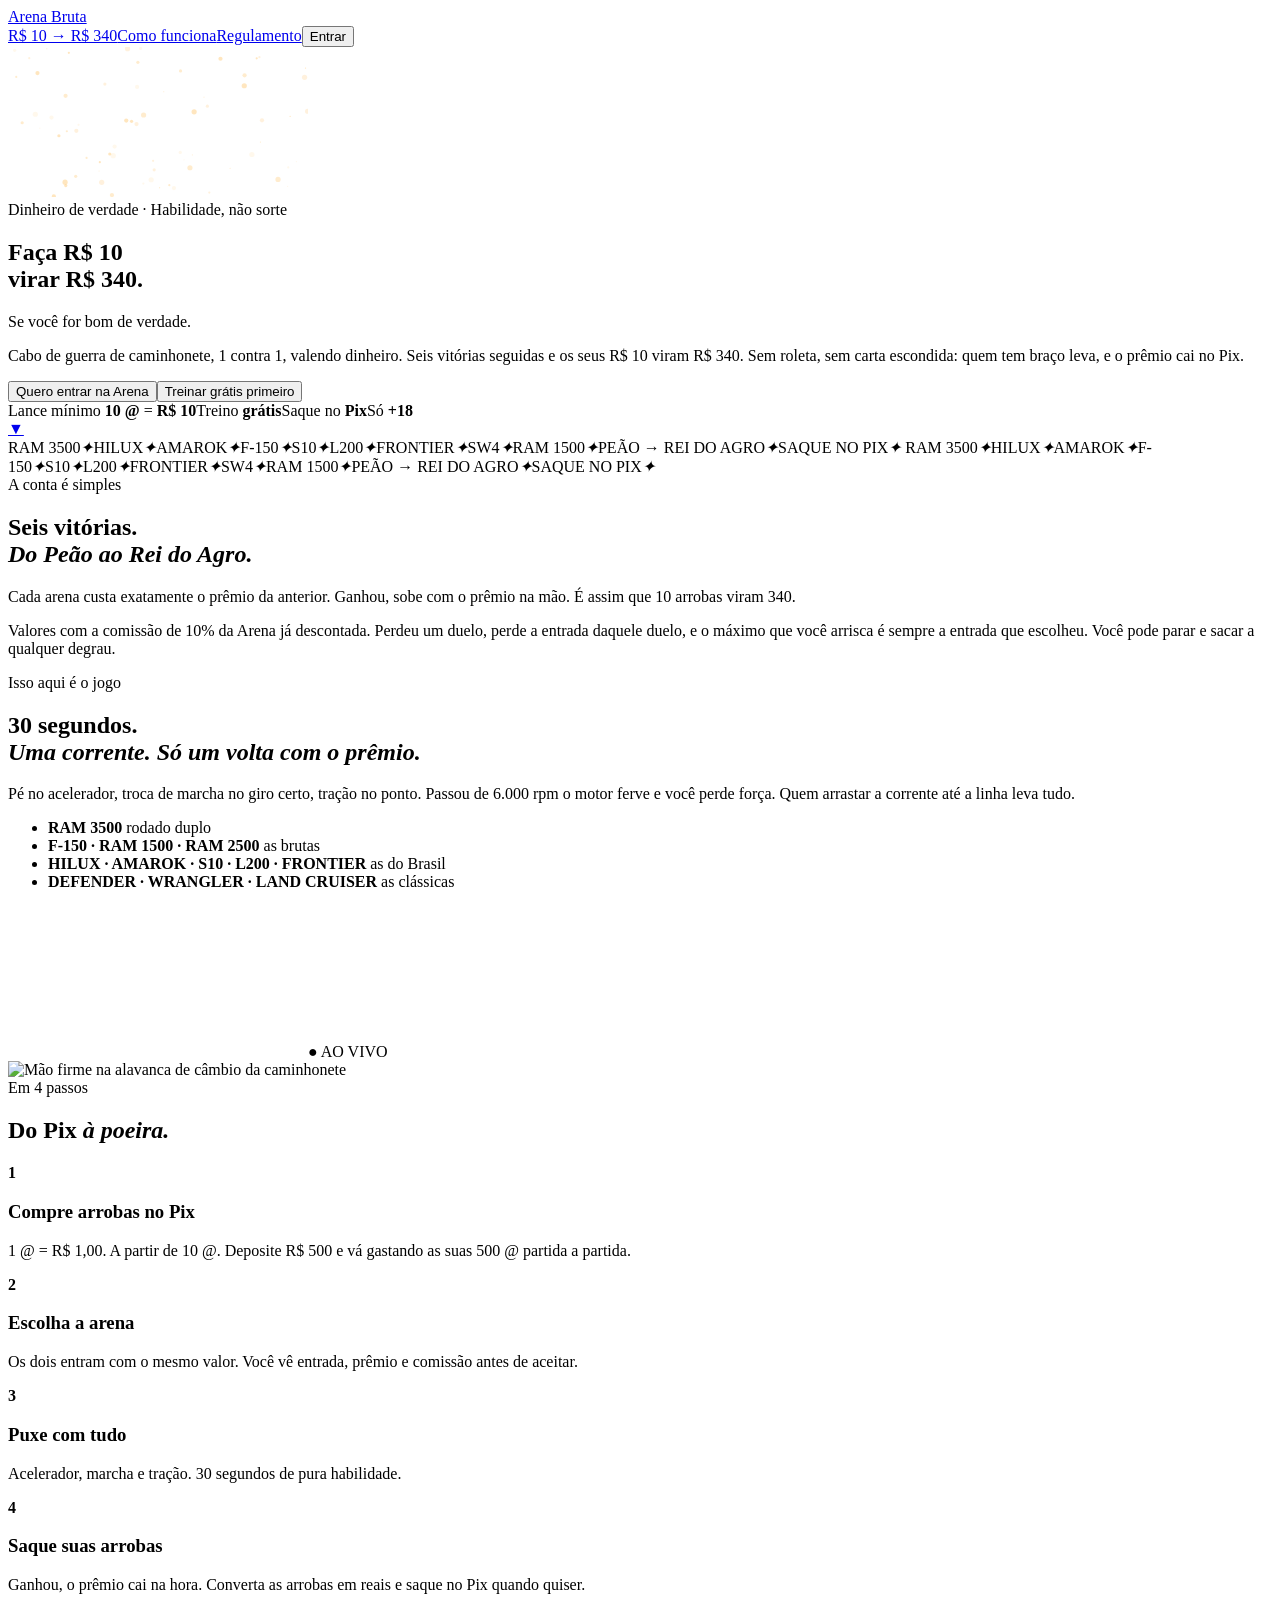
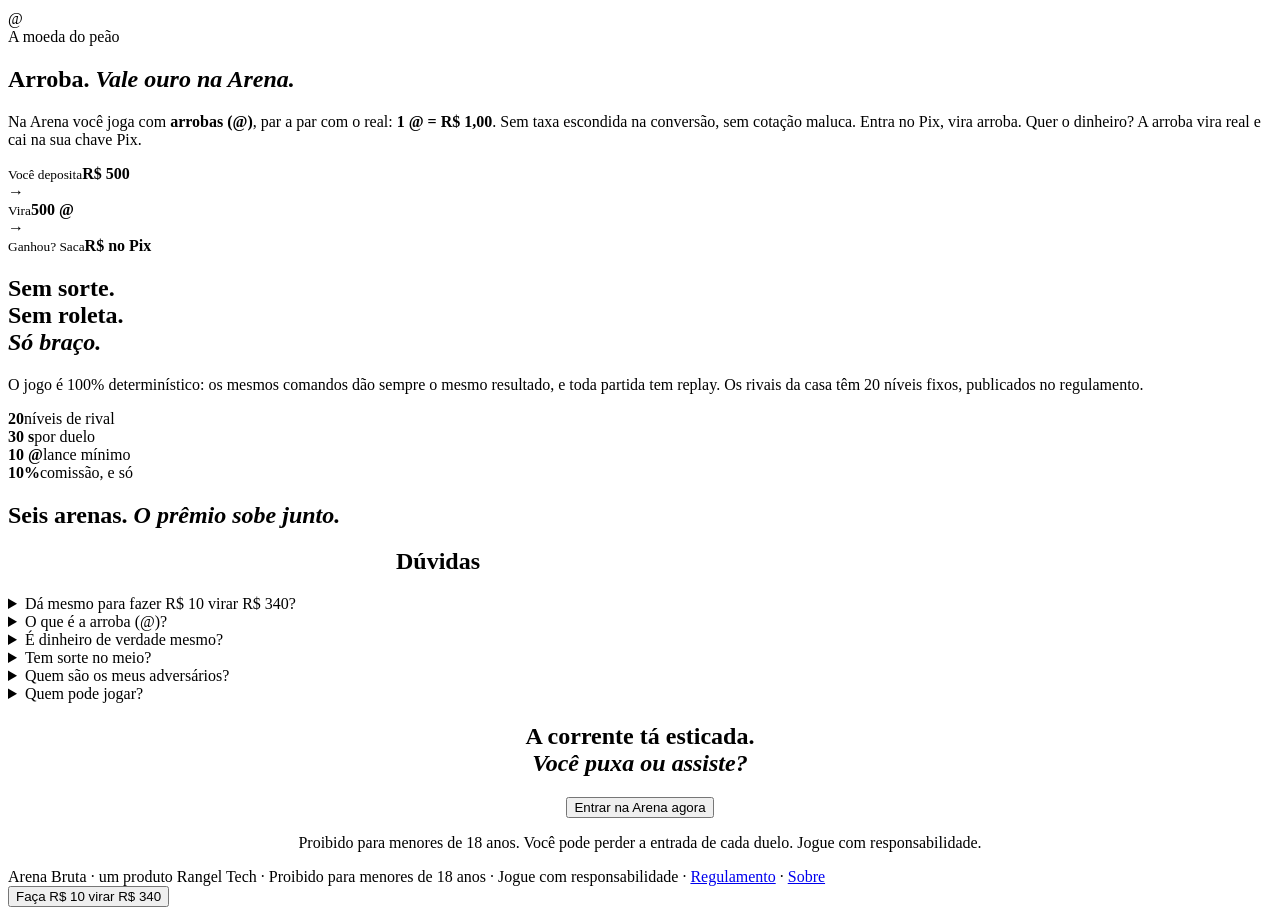
==== commit e15abe92: "Cenarios com foto de fundo por arena (Barretos sem fogos), chao e luz por cenario, garagem no galpao" ====
--- a/static/index.html
+++ b/static/index.html
@@ -42,8 +42,8 @@
 
 <!-- 2. FAIXA CORRENDO -->
 <div class="faixa-corre" aria-hidden="true"><div>
-  <span>FAM 3500</span><i>✦</i><span>S150</span><i>✦</i><span>FILUX</span><i>✦</i><span>KMAROK</span><i>✦</i><span>FANGER</span><i>✦</i><span>EXKALEDI</span><i>✦</i><span>FW4</span><i>✦</i><span>FAM 2500</span><i>✦</i><span>PEÃO → REI DO AGRO</span><i>✦</i><span>SAQUE NO PIX</span><i>✦</i>
-  <span>FAM 3500</span><i>✦</i><span>S150</span><i>✦</i><span>FILUX</span><i>✦</i><span>KMAROK</span><i>✦</i><span>FANGER</span><i>✦</i><span>EXKALEDI</span><i>✦</i><span>FW4</span><i>✦</i><span>FAM 2500</span><i>✦</i><span>PEÃO → REI DO AGRO</span><i>✦</i><span>SAQUE NO PIX</span><i>✦</i>
+  <span>RAM 3500</span><i>✦</i><span>HILUX</span><i>✦</i><span>AMAROK</span><i>✦</i><span>F-150</span><i>✦</i><span>S10</span><i>✦</i><span>L200</span><i>✦</i><span>FRONTIER</span><i>✦</i><span>SW4</span><i>✦</i><span>RAM 1500</span><i>✦</i><span>PEÃO → REI DO AGRO</span><i>✦</i><span>SAQUE NO PIX</span><i>✦</i>
+  <span>RAM 3500</span><i>✦</i><span>HILUX</span><i>✦</i><span>AMAROK</span><i>✦</i><span>F-150</span><i>✦</i><span>S10</span><i>✦</i><span>L200</span><i>✦</i><span>FRONTIER</span><i>✦</i><span>SW4</span><i>✦</i><span>RAM 1500</span><i>✦</i><span>PEÃO → REI DO AGRO</span><i>✦</i><span>SAQUE NO PIX</span><i>✦</i>
 </div></div>
 
 <!-- 3. A ESCADA DO R$ 10 AO R$ 340 -->
@@ -62,7 +62,7 @@
       <span class="selo rev">Isso aqui é o jogo</span>
       <h2 class="titulo grande rev">30 segundos.<br><em>Uma corrente. Só um volta com o prêmio.</em></h2>
       <p class="lead rev">Pé no acelerador, troca de marcha no giro certo, tração no ponto. Passou de 6.000 rpm o motor ferve e você perde força. Quem arrastar a corrente até a linha leva tudo.</p>
-      <ul class="frota rev"><li><b>FAM 3500</b> rodado duplo</li><li><b>S150</b> faróis em C</li><li><b>EXKALEDI</b> o luxo bruto</li><li><b>FILUX · KMAROK · FANGER · FW4</b></li></ul>
+      <ul class="frota rev"><li><b>RAM 3500</b> rodado duplo</li><li><b>F-150 · RAM 1500 · RAM 2500</b> as brutas</li><li><b>HILUX · AMAROK · S10 · L200 · FRONTIER</b> as do Brasil</li><li><b>DEFENDER · WRANGLER · LAND CRUISER</b> as clássicas</li></ul>
     </div>
     <div class="tela-jogo rev"><canvas id="cena" aria-label="Duas caminhonetes puxando uma corrente num duelo de cabo de guerra ao pôr do sol"></canvas><span class="ao-vivo">● AO VIVO</span></div>
   </div>
